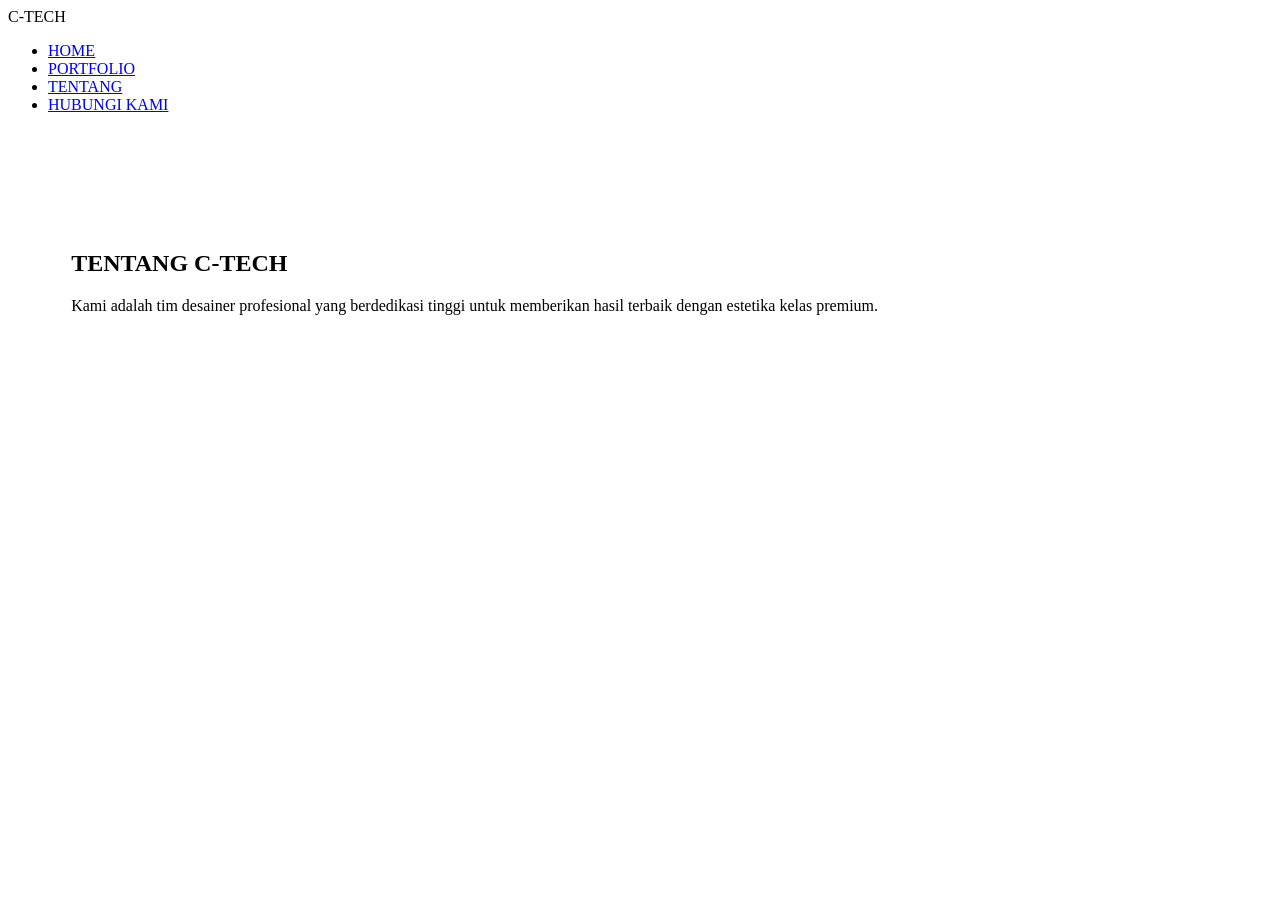
==== about.html @ ab745d70 "Add about.html with company information" ====
<!DOCTYPE html>
<html lang="id">
<head>
    <meta charset="UTF-8">
    <link rel="stylesheet" href="style.css">
    <title>Tentang | C-TECH</title>
</head>
<body>
    <nav class="navbar">
        <div class="logo">C-TECH</div>
        <ul>
            <li><a href="index.html">HOME</a></li>
            <li><a href="portfolio.html">PORTFOLIO</a></li>
            <li><a href="about.html">TENTANG</a></li>
            <li><a href="contact.html" class="btn-glow">HUBUNGI KAMI</a></li>
        </ul>
    </nav>
    <section class="content-page" style="padding: 100px 5%;">
        <h1>TENTANG C-TECH</h1>
        <p>Kami adalah tim desainer profesional yang berdedikasi tinggi untuk memberikan hasil terbaik dengan estetika kelas premium.</p>
    </section>
</body>
</html>
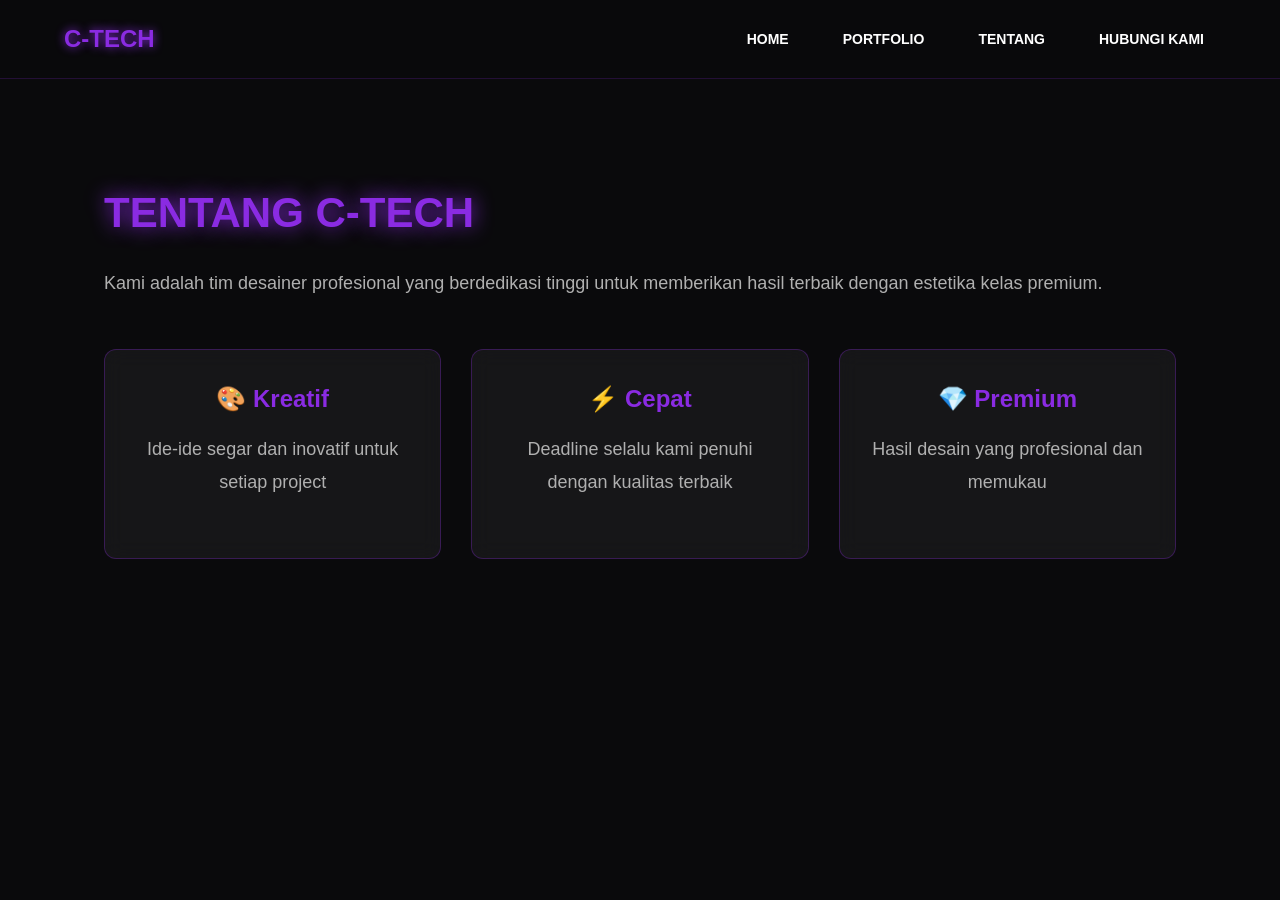
==== commit 30fbc1f1: "✨ Improve website: fix portfolio link, enhance styling and add animations" ====
--- a/about.html
+++ b/about.html
@@ -2,6 +2,7 @@
 <html lang="id">
 <head>
     <meta charset="UTF-8">
+    <meta name="viewport" content="width=device-width, initial-scale=1.0">
     <link rel="stylesheet" href="style.css">
     <title>Tentang | C-TECH</title>
 </head>
@@ -9,15 +10,30 @@
     <nav class="navbar">
         <div class="logo">C-TECH</div>
         <ul>
-            <li><a href="index.html">HOME</a></li>
-            <li><a href="portfolio.html">PORTFOLIO</a></li>
-            <li><a href="about.html">TENTANG</a></li>
-            <li><a href="contact.html" class="btn-glow">HUBUNGI KAMI</a></li>
+            <li><a href="index.html" class="nav-link">HOME</a></li>
+            <li><a href="portofolio.html" class="nav-link">PORTFOLIO</a></li>
+            <li><a href="about.html" class="nav-link active">TENTANG</a></li>
+            <li><a href="contact.html" class="nav-link btn-glow">HUBUNGI KAMI</a></li>
         </ul>
     </nav>
-    <section class="content-page" style="padding: 100px 5%;">
-        <h1>TENTANG C-TECH</h1>
+    <section class="content-page">
+        <h1 class="fade-in">TENTANG C-TECH</h1>
         <p>Kami adalah tim desainer profesional yang berdedikasi tinggi untuk memberikan hasil terbaik dengan estetika kelas premium.</p>
+        <div class="about-features">
+            <div class="feature-item">
+                <h3>🎨 Kreatif</h3>
+                <p>Ide-ide segar dan inovatif untuk setiap project</p>
+            </div>
+            <div class="feature-item">
+                <h3>⚡ Cepat</h3>
+                <p>Deadline selalu kami penuhi dengan kualitas terbaik</p>
+            </div>
+            <div class="feature-item">
+                <h3>💎 Premium</h3>
+                <p>Hasil desain yang profesional dan memukau</p>
+            </div>
+        </div>
     </section>
+    <script src="script.js"></script>
 </body>
-</html>
+</html>
--- a/style.css
+++ b/style.css
@@ -0,0 +1,402 @@
+:root {
+    --bg-dark: #0a0a0c;
+    --neon-purple: #8a2be2;
+    --text-white: #ffffff;
+    --text-gray: #b0b0b0;
+    --card-bg: rgba(255,255,255,0.05);
+}
+
+* {
+    margin: 0;
+    padding: 0;
+    box-sizing: border-box;
+}
+
+body {
+    background-color: var(--bg-dark);
+    color: var(--text-white);
+    font-family: 'Segoe UI', Tahoma, Geneva, Verdana, sans-serif;
+    line-height: 1.6;
+    overflow-x: hidden;
+}
+
+/* NAVBAR */
+.navbar {
+    display: flex;
+    justify-content: space-between;
+    align-items: center;
+    padding: 20px 5%;
+    background: rgba(10,10,12,0.95);
+    backdrop-filter: blur(10px);
+    position: sticky;
+    top: 0;
+    z-index: 100;
+    border-bottom: 1px solid rgba(138,43,226,0.2);
+}
+
+.logo {
+    font-size: 24px;
+    font-weight: bold;
+    color: var(--neon-purple);
+    text-shadow: 0 0 10px var(--neon-purple);
+}
+
+.navbar ul {
+    display: flex;
+    list-style: none;
+    gap: 30px;
+}
+
+.nav-link {
+    text-decoration: none;
+    color: var(--text-white);
+    font-weight: 600;
+    font-size: 14px;
+    transition: all 0.3s ease;
+    padding: 8px 12px;
+    border-radius: 4px;
+    position: relative;
+}
+
+.nav-link:hover,
+.nav-link.active {
+    color: var(--neon-purple);
+    text-shadow: 0 0 10px var(--neon-purple);
+}
+
+/* HERO SECTION */
+.hero {
+    display: flex;
+    align-items: center;
+    justify-content: space-around;
+    height: 80vh;
+    padding: 0 5%;
+    gap: 50px;
+}
+
+.hero-content {
+    flex: 1;
+    animation: slideInLeft 0.8s ease;
+}
+
+.hero-content h1 {
+    font-size: 48px;
+    line-height: 1.2;
+    margin-bottom: 20px;
+    font-weight: 700;
+}
+
+.highlight {
+    color: var(--neon-purple);
+    text-shadow: 0 0 20px var(--neon-purple);
+}
+
+.hero-desc {
+    color: var(--text-gray);
+    font-size: 18px;
+    margin-bottom: 30px;
+}
+
+.btn-primary {
+    background: var(--neon-purple);
+    border: 2px solid var(--neon-purple);
+    padding: 15px 40px;
+    color: white;
+    font-size: 16px;
+    font-weight: bold;
+    cursor: pointer;
+    border-radius: 5px;
+    transition: all 0.3s ease;
+    text-transform: uppercase;
+    letter-spacing: 1px;
+}
+
+.btn-primary:hover {
+    background: transparent;
+    box-shadow: 0 0 20px var(--neon-purple);
+    transform: translateY(-3px);
+}
+
+.hero-image {
+    width: 400px;
+    height: 400px;
+    background: linear-gradient(135deg, rgba(138,43,226,0.2) 0%, rgba(138,43,226,0.05) 100%);
+    border: 2px solid rgba(138,43,226,0.3);
+    border-radius: 20px;
+    animation: float 3s ease-in-out infinite;
+}
+
+.shadow-pulse {
+    animation: pulse 3s infinite;
+}
+
+/* ANIMATIONS */
+@keyframes pulse {
+    0%, 100% {
+        filter: drop-shadow(0 0 5px var(--neon-purple));
+    }
+    50% {
+        filter: drop-shadow(0 0 20px var(--neon-purple));
+    }
+}
+
+@keyframes float {
+    0%, 100% {
+        transform: translateY(0px);
+    }
+    50% {
+        transform: translateY(-20px);
+    }
+}
+
+@keyframes slideInLeft {
+    from {
+        opacity: 0;
+        transform: translateX(-50px);
+    }
+    to {
+        opacity: 1;
+        transform: translateX(0);
+    }
+}
+
+@keyframes fadeIn {
+    from {
+        opacity: 0;
+    }
+    to {
+        opacity: 1;
+    }
+}
+
+.fade-in {
+    animation: fadeIn 0.8s ease;
+}
+
+/* PORTFOLIO SECTION */
+.portfolio-container {
+    padding: 100px 5%;
+    min-height: 100vh;
+}
+
+.section-title {
+    font-size: 36px;
+    margin-bottom: 50px;
+    text-align: center;
+    text-transform: uppercase;
+    letter-spacing: 2px;
+}
+
+.grid-container {
+    display: grid;
+    grid-template-columns: repeat(auto-fit, minmax(300px, 1fr));
+    gap: 30px;
+    max-width: 1200px;
+    margin: 0 auto;
+}
+
+.card {
+    width: 100%;
+    height: 350px;
+    background: var(--card-bg);
+    backdrop-filter: blur(10px);
+    border: 1px solid rgba(255,255,255,0.1);
+    border-radius: 15px;
+    padding: 30px;
+    transition: all 0.5s ease;
+    display: flex;
+    align-items: center;
+    justify-content: center;
+    cursor: pointer;
+}
+
+.card-inner {
+    text-align: center;
+    width: 100%;
+}
+
+.card-inner h3 {
+    font-size: 24px;
+    margin-bottom: 10px;
+    color: var(--neon-purple);
+}
+
+.card-inner p {
+    color: var(--text-gray);
+    margin-bottom: 20px;
+}
+
+.card:hover {
+    border: 1px solid var(--neon-purple);
+    box-shadow: 0 0 30px rgba(138,43,226,0.5);
+    transform: translateY(-10px);
+    background: rgba(138,43,226,0.1);
+}
+
+.view-btn {
+    background: var(--neon-purple);
+    border: none;
+    padding: 10px 25px;
+    color: white;
+    font-weight: bold;
+    border-radius: 5px;
+    cursor: pointer;
+    transition: all 0.3s ease;
+    text-transform: uppercase;
+    font-size: 12px;
+}
+
+.view-btn:hover {
+    background: transparent;
+    border: 2px solid var(--neon-purple);
+    box-shadow: 0 0 15px var(--neon-purple);
+}
+
+/* CONTENT PAGES */
+.content-page {
+    padding: 100px 5%;
+    max-width: 1200px;
+    margin: 0 auto;
+}
+
+.content-page h1 {
+    font-size: 42px;
+    margin-bottom: 20px;
+    color: var(--neon-purple);
+    text-shadow: 0 0 20px var(--neon-purple);
+}
+
+.content-page p {
+    color: var(--text-gray);
+    font-size: 18px;
+    line-height: 1.8;
+    margin-bottom: 30px;
+}
+
+/* ABOUT FEATURES */
+.about-features {
+    display: grid;
+    grid-template-columns: repeat(auto-fit, minmax(250px, 1fr));
+    gap: 30px;
+    margin-top: 50px;
+}
+
+.feature-item {
+    background: var(--card-bg);
+    backdrop-filter: blur(10px);
+    border: 1px solid rgba(138,43,226,0.3);
+    border-radius: 12px;
+    padding: 30px;
+    text-align: center;
+    transition: all 0.3s ease;
+}
+
+.feature-item:hover {
+    border-color: var(--neon-purple);
+    box-shadow: 0 0 20px rgba(138,43,226,0.3);
+    transform: translateY(-5px);
+}
+
+.feature-item h3 {
+    font-size: 24px;
+    margin-bottom: 15px;
+    color: var(--neon-purple);
+}
+
+.feature-item p {
+    color: var(--text-gray);
+}
+
+/* CONTACT BUTTONS */
+.contact-buttons {
+    display: flex;
+    gap: 20px;
+    flex-wrap: wrap;
+    margin-top: 30px;
+}
+
+.btn-wa,
+.btn-email {
+    padding: 15px 40px;
+    border: none;
+    border-radius: 5px;
+    font-size: 16px;
+    font-weight: bold;
+    cursor: pointer;
+    transition: all 0.3s ease;
+    text-transform: uppercase;
+    letter-spacing: 1px;
+}
+
+.btn-wa {
+    background: #25D366;
+    color: white;
+}
+
+.btn-wa:hover {
+    box-shadow: 0 0 20px rgba(37,211,102,0.5);
+    transform: translateY(-3px);
+}
+
+.btn-email {
+    background: var(--neon-purple);
+    color: white;
+    border: 2px solid var(--neon-purple);
+}
+
+.btn-email:hover {
+    background: transparent;
+    box-shadow: 0 0 20px var(--neon-purple);
+    transform: translateY(-3px);
+}
+
+.btn-glow {
+    transition: all 0.3s ease;
+}
+
+.btn-glow:hover {
+    text-shadow: 0 0 10px var(--neon-purple);
+}
+
+/* RESPONSIVE */
+@media (max-width: 768px) {
+    .hero {
+        flex-direction: column;
+        height: auto;
+        padding: 50px 5%;
+    }
+    
+    .hero-content h1 {
+        font-size: 32px;
+    }
+    
+    .hero-image {
+        width: 100%;
+        max-width: 300px;
+        height: 300px;
+    }
+    
+    .navbar ul {
+        gap: 15px;
+    }
+    
+    .nav-link {
+        font-size: 12px;
+    }
+    
+    .grid-container {
+        grid-template-columns: 1fr;
+    }
+    
+    .section-title {
+        font-size: 28px;
+    }
+    
+    .contact-buttons {
+        flex-direction: column;
+    }
+    
+    .btn-wa, .btn-email, .btn-primary {
+        width: 100%;
+    }
+}
